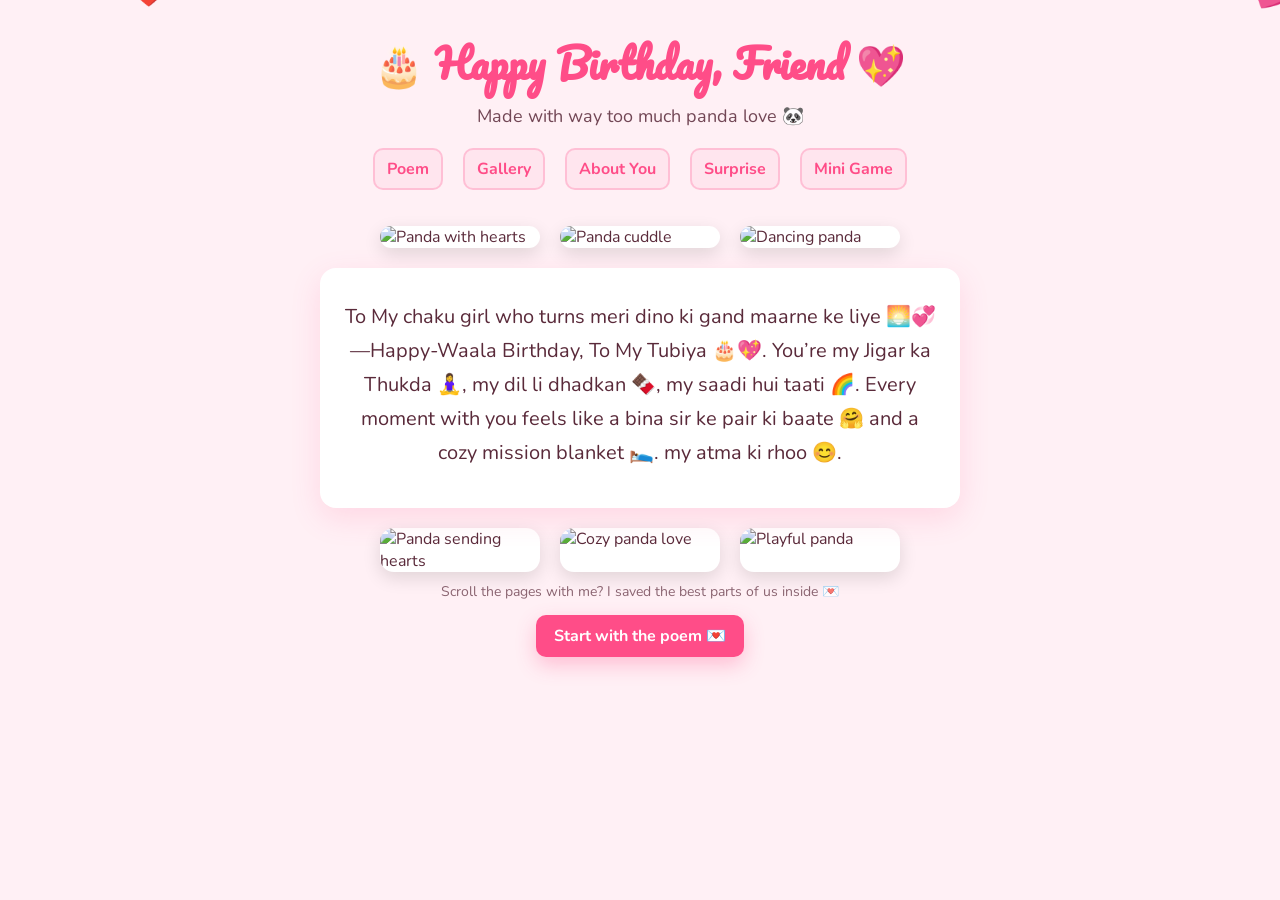
==== index.html @ b0319a63 "add" ====
<!DOCTYPE html>
<html lang="en">
<head>
  <meta charset="UTF-8" />
  <meta name="viewport" content="width=device-width, initial-scale=1" />
  <title>🎂 Happy Birthday Friend 🐼💖</title>
  <link href="https://fonts.googleapis.com/css2?family=Pacifico&family=Nunito:wght@400;700&display=swap" rel="stylesheet">
  <style>
    :root {
      --pink: #ff4d88;
      --bg: #fff0f5;
      --card: #ffffff;
      --ink: #5a2a3a;
    }
    * { box-sizing: border-box; }
    body {
      margin: 0;
      background: var(--bg);
      font-family: 'Nunito', sans-serif;
      color: var(--ink);
      padding: 28px 16px 60px;
      overflow-x: hidden;
    }
    header {
      text-align: center;
    }
    header h1 {
      font-family: 'Pacifico', cursive;
      font-size: 40px;
      color: var(--pink);
      margin: 0 0 6px;
    }
    header p {
      margin: 0;
      opacity: 0.85;
      font-size: 18px;
    }
    nav {
      margin-top: 14px;
      text-align: center;
    }
    nav a {
      display: inline-block;
      margin: 6px 8px;
      padding: 8px 12px;
      text-decoration: none;
      color: var(--pink);
      font-weight: 700;
      border: 2px solid rgba(255,77,136,0.25);
      border-radius: 10px;
      background: rgba(255,77,136,0.06);
    }
    .container {
      display: flex;
      flex-direction: column;
      align-items: center;
      gap: 20px;
      margin-top: 30px;
    }
    .gif-row {
      display: flex;
      justify-content: center;
      gap: 20px;
      flex-wrap: wrap;
    }
    .gif-row img {
      width: 160px;
      height: auto;
      border-radius: 14px;
      box-shadow: 0 6px 18px rgba(0,0,0,0.12);
      background: #fff;
    }
    .card {
      background: var(--card);
      max-width: 640px;
      padding: 20px;
      border-radius: 16px;
      box-shadow: 0 10px 30px rgba(255,77,136,0.15);
      position: relative;
      z-index: 1;
      text-align: center;
    }
    .message {
      font-size: 20px;
      line-height: 1.7;
      margin: 12px auto 18px;
    }
    .subtle {
      font-size: 14px;
      opacity: 0.7;
      margin-top: 10px;
      text-align: center;
    }
    .cta {
      text-align: center;
      margin-top: 14px;
    }
    .btn {
      display: inline-block;
      background: var(--pink);
      color: #fff;
      text-decoration: none;
      padding: 10px 18px;
      border-radius: 10px;
      font-weight: 700;
      box-shadow: 0 8px 20px rgba(255,77,136,0.3);
    }

    /* Falling hearts */
    #hearts {
      position: fixed;
      inset: 0;
      pointer-events: none;
      z-index: 0;
      overflow: hidden;
    }
    .heart {
      position: absolute;
      top: -40px;
      font-size: 24px;
      color: #ff4d88;
      animation: fall 8s linear infinite;
    }
    @keyframes fall {
      to {
        transform: translateY(100vh) rotate(360deg);
        opacity: 0;
      }
    }
  </style>
</head>
<body>
  <div id="hearts"></div>

  <header>
    <h1>🎂 Happy Birthday, Friend 💖</h1>
    <p>Made with way too much panda love 🐼</p>
   <nav>
      <a href="poem.html">Poem</a>
      <a href="gallery.html">Gallery</a>
      <a href="about-her.html">About You</a>
      <a href="surprise.html">Surprise</a>
      <a href="game.html">Mini Game</a>
    </nav>
  </header>

  <div class="container">
    <div class="gif-row">
      <img src="https://media4.giphy.com/media/v1.Y2lkPTc5MGI3NjExZWdydDZqN216ajd4bWp2Ymh6M2lhY2F0dDNtMW9sam04c25wM3N2aCZlcD12MV9pbnRlcm5hbF9naWZfYnlfaWQmY3Q9Zw/yylKafjTgVoRO/giphy.gif" alt="Panda with hearts">
      <img src="https://media0.giphy.com/media/v1.Y2lkPTc5MGI3NjExenF2YnhpbW8xaXlqNWk5OXpsNW9qdDdkaXdxaWU2bzE2cDJkODgzZyZlcD12MV9pbnRlcm5hbF9naWZfYnlfaWQmY3Q9Zw/dYfnPQ8FXSZhe/giphy.gif" alt="Panda cuddle">
      <img src="https://media4.giphy.com/media/v1.Y2lkPTc5MGI3NjExaXR2YXptbWNjZzc1dTQ0YzkzZmhva2dxNnFtaWtoa24wMGJyOTlvdSZlcD12MV9pbnRlcm5hbF9naWZfYnlfaWQmY3Q9Zw/N6funLtVsHW0g/giphy.gif" alt="Dancing panda">
    </div>

    <div class="card">
      <div class="message">
        To My chaku girl who turns meri  dino ki gand maarne ke liye 🌅💞—Happy-Waala Birthday, To My Tubiya 🎂💖. You’re my Jigar ka Thukda 🧘‍♀️, my dil li dhadkan 🍫, my saadi hui taati 🌈. Every moment with you feels like a bina sir ke pair ki baate 🤗 and a cozy mission blanket 🛌. my atma ki rhoo 😊.
      </div>
    </div>

    <div class="gif-row">
      <img src="https://media4.giphy.com/media/v1.Y2lkPTc5MGI3NjExdm11dGl4ZHUwcnAwNDZrdm9pNmI2ZGUyMWZ0bGM2NnBtc2dzanZibiZlcD12MV9pbnRlcm5hbF9naWZfYnlfaWQmY3Q9Zw/9rO5Aksmn0dHQKXJAu/giphy.gif" alt="Panda sending hearts">
      <img src="https://media3.giphy.com/media/v1.Y2lkPTc5MGI3NjExMmU1bnNhMGFqNWhxcTVpN3NlemQwMzZhenZmcXU5ODNjdTVvcDY4dSZlcD12MV9pbnRlcm5hbF9naWZfYnlfaWQmY3Q9Zw/CiNLOB9e3I1Za0oxhp/giphy.gif" alt="Cozy panda love">
      <img src="https://media3.giphy.com/media/v1.Y2lkPTc5MGI3NjExa3ZjMGY1ZHU0c3dxOTB5bnFndmEwNjFuaWZ3MWxzMW44ODA4d2pweSZlcD12MV9pbnRlcm5hbF9naWZfYnlfaWQmY3Q9Zw/D9j761FH8SYJLyW9WO/giphy.gif" alt="Playful panda">
    </div>
  </div>

  <p class="subtle">Scroll the pages with me? I saved the best parts of us inside 💌</p>
  <div class="cta">
    <a class="btn" href="poem.html">Start with the poem 💌</a>
  </div>

  <script>
    // Falling hearts
    const heartContainer = document.getElementById('hearts');
    const emojis = ['💖','❤️','💕','💘','💞'];
    function createHeart() {
      const heart = document.createElement('div');
      heart.className = 'heart';
      heart.textContent = emojis[Math.floor(Math.random() * emojis.length)];
      heart.style.left = Math.random() * 100 + 'vw';
      heart.style.fontSize = (20 + Math.random() * 20) + 'px';
      heart.style.animationDuration = (6 + Math.random() * 4) + 's';
      heartContainer.appendChild(heart);
      setTimeout(() => heart.remove(), 10000);
    }
    setInterval(createHeart, 300);
  </script>
</body>
</html>
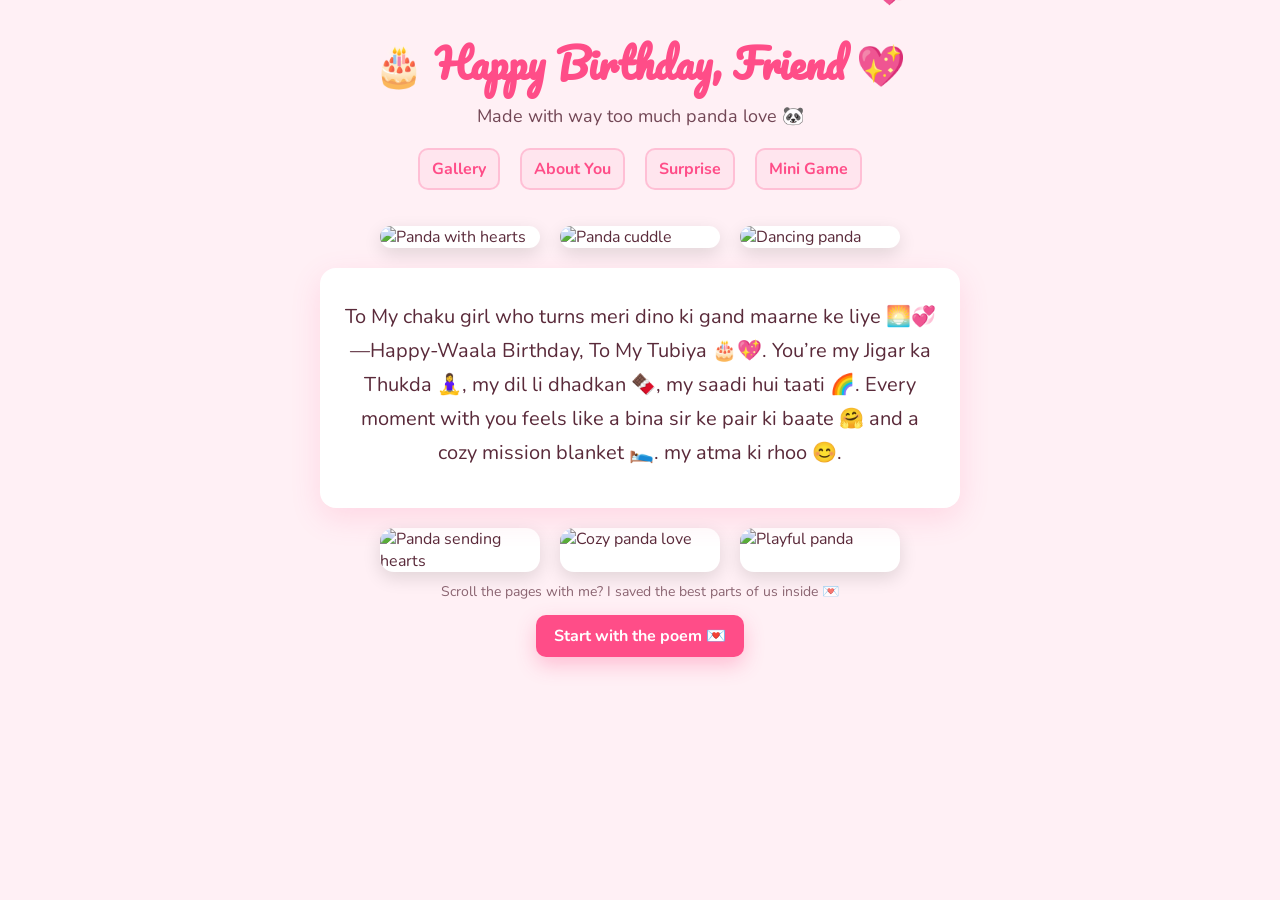
==== commit bd7ed0a8: "added neww changes" ====
--- a/index.html
+++ b/index.html
@@ -136,7 +136,6 @@
     <h1>🎂 Happy Birthday, Friend 💖</h1>
     <p>Made with way too much panda love 🐼</p>
    <nav>
-      <a href="poem.html">Poem</a>
       <a href="gallery.html">Gallery</a>
       <a href="about-her.html">About You</a>
       <a href="surprise.html">Surprise</a>
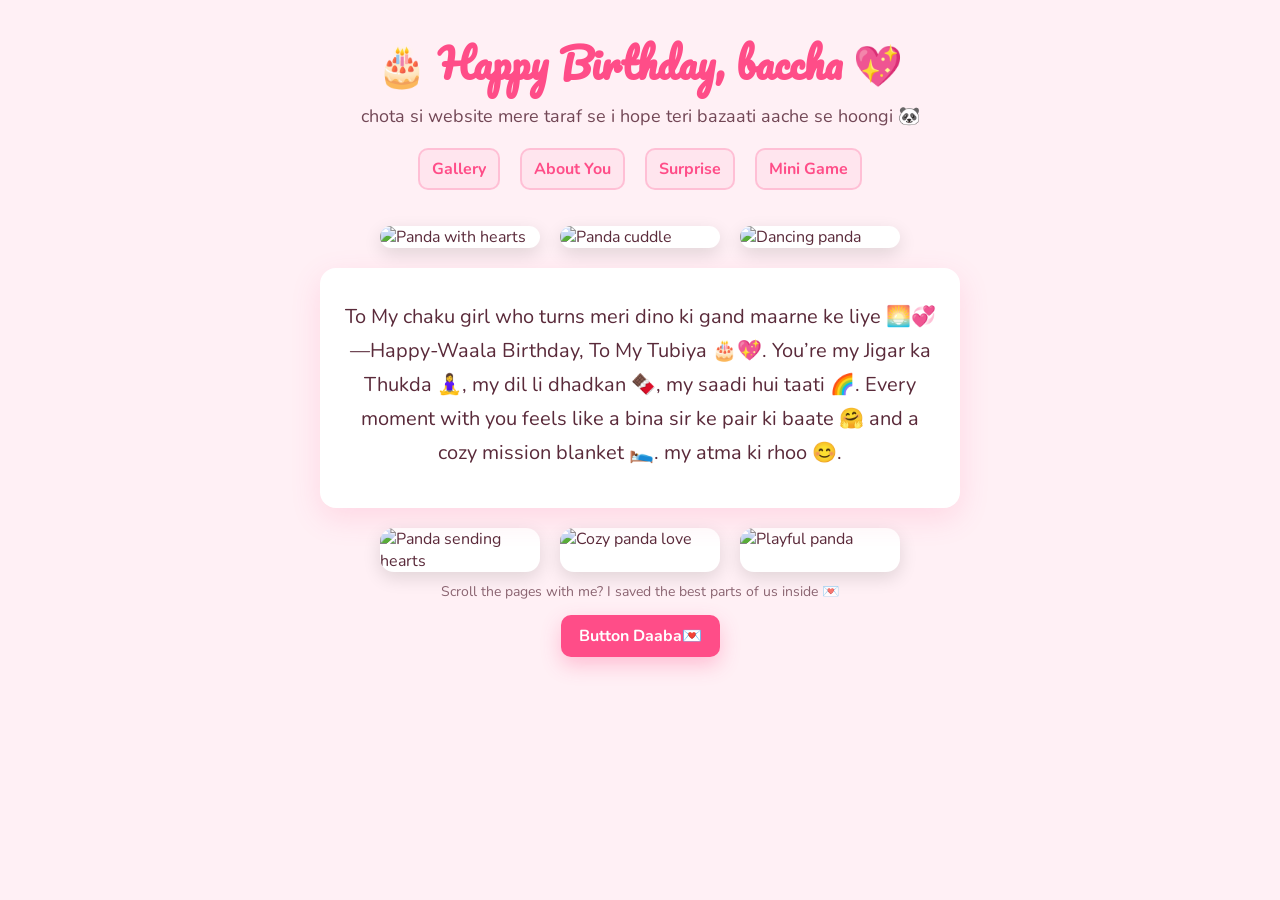
==== commit 18a13d76: "reomeved poem" ====
--- a/index.html
+++ b/index.html
@@ -133,8 +133,8 @@
   <div id="hearts"></div>
 
   <header>
-    <h1>🎂 Happy Birthday, Friend 💖</h1>
-    <p>Made with way too much panda love 🐼</p>
+    <h1>🎂 Happy Birthday, baccha 💖</h1>
+    <p>chota si website mere taraf  se i hope teri bazaati aache se  hoongi 🐼</p>
    <nav>
       <a href="gallery.html">Gallery</a>
       <a href="about-her.html">About You</a>
@@ -159,13 +159,13 @@
     <div class="gif-row">
       <img src="https://media4.giphy.com/media/v1.Y2lkPTc5MGI3NjExdm11dGl4ZHUwcnAwNDZrdm9pNmI2ZGUyMWZ0bGM2NnBtc2dzanZibiZlcD12MV9pbnRlcm5hbF9naWZfYnlfaWQmY3Q9Zw/9rO5Aksmn0dHQKXJAu/giphy.gif" alt="Panda sending hearts">
       <img src="https://media3.giphy.com/media/v1.Y2lkPTc5MGI3NjExMmU1bnNhMGFqNWhxcTVpN3NlemQwMzZhenZmcXU5ODNjdTVvcDY4dSZlcD12MV9pbnRlcm5hbF9naWZfYnlfaWQmY3Q9Zw/CiNLOB9e3I1Za0oxhp/giphy.gif" alt="Cozy panda love">
-      <img src="https://media3.giphy.com/media/v1.Y2lkPTc5MGI3NjExa3ZjMGY1ZHU0c3dxOTB5bnFndmEwNjFuaWZ3MWxzMW44ODA4d2pweSZlcD12MV9pbnRlcm5hbF9naWZfYnlfaWQmY3Q9Zw/D9j761FH8SYJLyW9WO/giphy.gif" alt="Playful panda">
+      <img  src="https://media3.giphy.com/media/v1.Y2lkPTc5MGI3NjExa3ZjMGY1ZHU0c3dxOTB5bnFndmEwNjFuaWZ3MWxzMW44ODA4d2pweSZlcD12MV9pbnRlcm5hbF9naWZfYnlfaWQmY3Q9Zw/D9j761FH8SYJLyW9WO/giphy.gif" alt="Playful panda">
     </div>
   </div>
 
   <p class="subtle">Scroll the pages with me? I saved the best parts of us inside 💌</p>
   <div class="cta">
-    <a class="btn" href="poem.html">Start with the poem 💌</a>
+    <a class="btn" href="surprise.html">Button Daaba💌</a>
   </div>
 
   <script>
